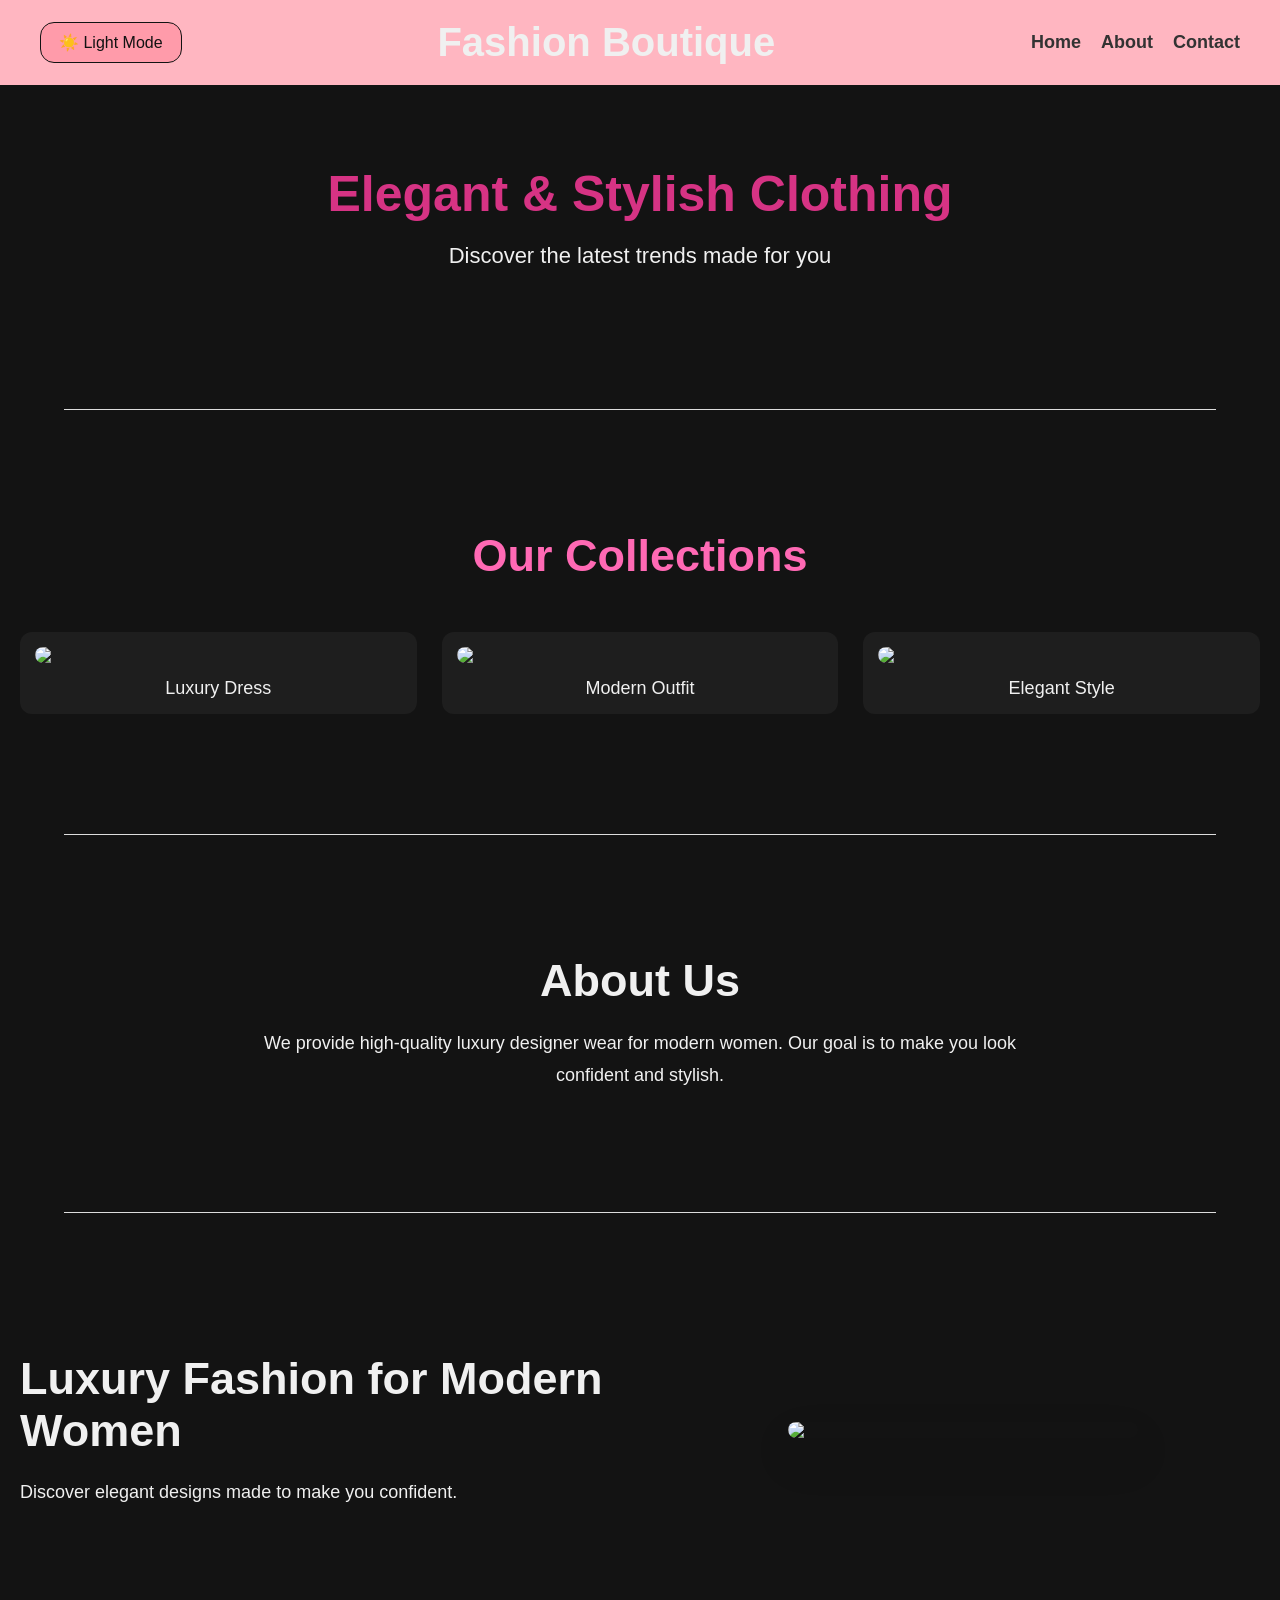
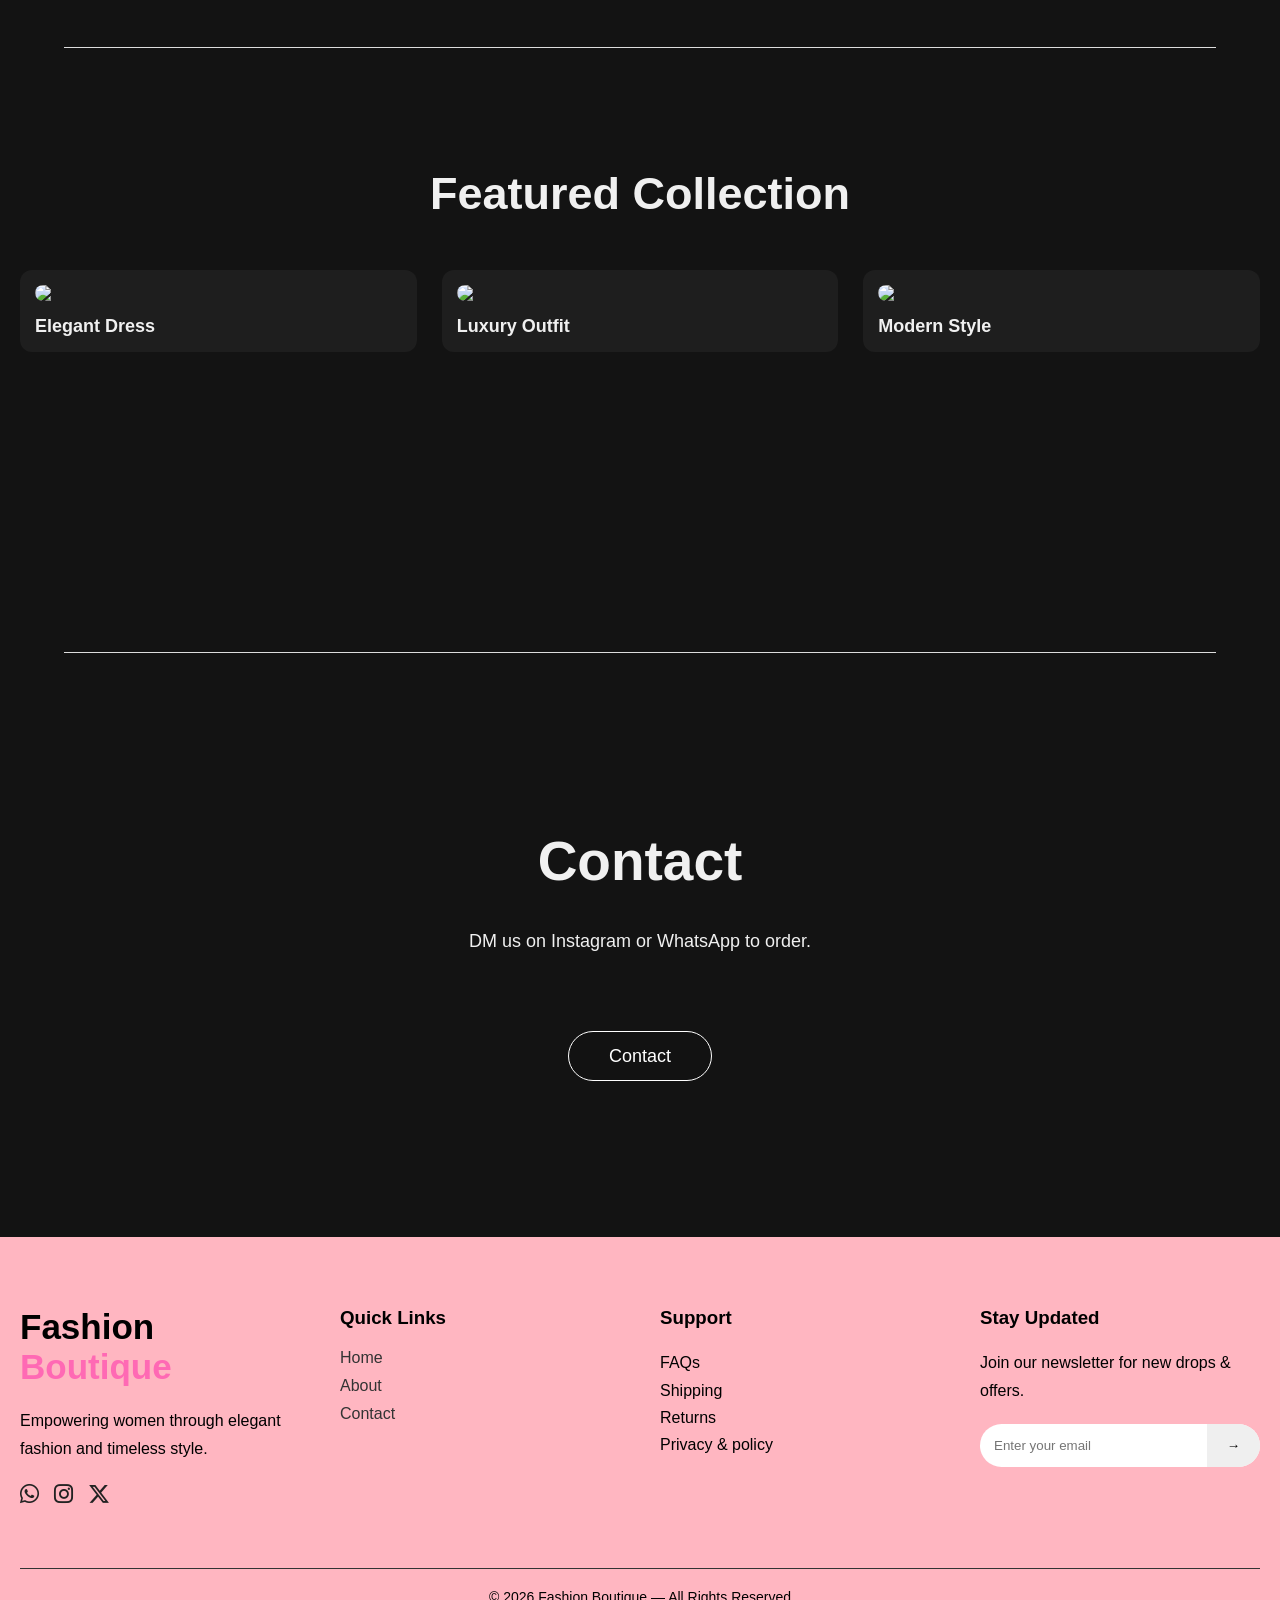
==== index.html @ 28d68944 "Add files via upload" ====
<!DOCTYPE html>
<html lang="en">
<head>
  <meta charset="UTF-8">
  <title>Fashion Store</title>

    <style>
    html {
      background-color: #121212;
    }
    html.light {
      background-color: #f5f5f5;
    }
  </style>

  <script>
    (function () {
      const mode = localStorage.getItem('dark-mode');
      if (mode === 'disabled') {
        document.documentElement.classList.add('light');
      }
    })();
  </script>

  <meta name="viewport" content="width=device-width, initial-scale=1.0">
  <link rel="stylesheet" href="Clothes.css">
  <link rel="stylesheet" href="https://cdnjs.cloudflare.com/ajax/libs/font-awesome/6.5.0/css/all.min.css">

</head>
<body>

<header>
  <button class="darkModeToggle">DarkMode</button>
  <h1 id="FashionBoutique">Fashion Boutique</h1>
  <nav>
    <a href="index.html">Home</a>
    <a href="ClothesAbout.html">About</a>
    <a href="ClothesContact.html">Contact</a>
  </nav>
</header>

<!-- HERO -->
<section class="hero">
  <h2>Elegant & Stylish Clothing</h2>
  <p>Discover the latest trends made for you</p>
</section>

<hr class="section-line">


<!-- PRODUCTS -->
<section class="products">
  <h2>Our Collections</h2>
  <div class="product-grid">
    <div class="card">
      <img src="dice_images/Clothes_images/Blue clothe .jpg">
      <p>Luxury Dress</p>
    </div>

    <div class="card">
      <img src="dice_images/Clothes_images/Green one.jpg">
      <p>Modern Outfit</p>
    </div>

    <div class="card">
      <img src="dice_images/Clothes_images/Red one .jpg">
      <p>Elegant Style</p>
    </div>
  </div>
</section>

<hr class="section-line">


<!-- ABOUT -->
<section class="about">
  <h2>About Us</h2>
  <p>We provide high-quality luxury designer wear for modern women. Our goal is to make you look confident and stylish.</p>
</section>

<hr class="section-line">


<section class="split">
  <div class="split-text">
    <h2>Luxury Fashion for Modern Women</h2>
    <p>Discover elegant designs made to make you confident.</p>
  </div>

  
  <div class="split-img">
    <img src="dice_images/Clothes_images/Pink one .jpg">
  </div>
</section>

<hr class="section-line">


<section class="featured">
  <h2>Featured Collection</h2>

  <div class="cards">
    <div class="card">
      <img src="dice_images/Clothes_images/Purple one .jpg">
      <h3>Elegant Dress</h3>
    </div>

    <div class="card">
      <img src="dice_images/Clothes_images/White one.jpg">
      <h3>Luxury Outfit</h3>
    </div>

    <div class="card">
      <img src="dice_images/Clothes_images/Orange one .jpg">
      <h3>Modern Style</h3>
    </div>
  </div>
</section>
<br><br><br><br><br><br><br><br><br><br>

<hr class="section-line">

<br><br>
<!-- CONTACT -->
<section id="contact" class="contact">
  <h2 class="myH2">Contact</h2><br>
  <p class="ContactP">DM us on Instagram or WhatsApp to order.</p><br><br><br>
    <a class="btn" href="ClothesContact.html">Contact</a>
</section>
<br><br><br><br><br>



<footer class="footer">

  <div class="footer-container">

    <!-- BRAND -->
    <div class="footer-box">
      <h2>Fashion <span>Boutique</span></h2>
      <p id="myP">
        Empowering women through <span>elegant fashion and timeless</span> style.
      </p>

      <div class="social-icons">
        <a href="https://wa.me/0791911786"><i class="fab fa-whatsapp"></i></a>
        <a href="https://instagram.com/nawid_ziayee"><i class="fab fa-instagram"></i></a>
        <a href="https://x.com/"><i class="fab fa-x-twitter"></i></a>
      </div>
    </div>

    <!-- LINKS -->
    <div class="footer-box">
      <h3>Quick Links</h3>
      <a href="Clothes.html">Home</a>
      <a href="ClothesAbout.html">About</a>
      <a href="ClothesContact.html">Contact</a>
    </div>

    <!-- CUSTOMER -->
    <div class="footer-box">
      <h3>Support</h3>
      <p>FAQs</p>
      <p>Shipping</p>
      <p>Returns</p>
      <p>Privacy & policy</p>
    </div>

    <!-- NEWSLETTER -->
    <div class="footer-box">
      <h3>Stay Updated</h3>
      <p>Join our newsletter for new drops & offers.</p>

      <form action="https://formspree.io/f/xpqkejla" method="post" class="newsletter">
        
        <input type="email"
               name="email"
               placeholder="Enter your email"
               required>

        <input type="hidden" name="_next" value="thankyou.html">

        <button type="submit">→</button>
      
      </form>
    </div>

  </div>

  <div class="footer-bottom">
    © 2026 Fashion Boutique — All Rights Reserved
  </div>

</footer>


<script src="Clothes.js"></script>
</body>
</html>
---- Clothes.css ----
/* =========================
   GLOBAL
========================= */

*{
  margin: 0;
  padding: 0;
  box-sizing: border-box;
}

html{
  scroll-behavior: smooth;
  background-color: #121212;
}

html.light{
  background-color: #f5f5f5;
}

body{
  font-family: Arial, sans-serif;
  background: #fff0f5;
  transition: background-color 0.3s ease, color 0.3s ease;
}

img{
  max-width: 100%;
  display: block;
}

/* =========================
   DARK MODE
========================= */

body.dark-mode-preload *{
  transition: none;
}

body.dark-mode{
  background: #121212;
  color: #f0f0f0;
}

html:not(.light) body{
  background: #131313;
  color: #f0f0f0;
}

html.light body{
  background: #f5f5f5;
  color: #222;
}

html:not(.light) .card{
  background-color: #1e1e1e;
  color: #f0f0f0;
}

body.dark-mode nav a{
  color: #f0f0f0;
}

/* =========================
   BUTTONS
========================= */

.darkModeToggle{
  padding: 10px 18px;
  font-size: 16px;
  border: 1.5px solid;
  border-radius: 14px;
  background-color: #ff9baa;
  color: #121212;
  cursor: pointer;
  transition: 0.3s ease;
}

.darkModeToggle:hover{
  background: white;
}

.btn{
  border: 1px solid black;
  background: #121212;
  color: white;
  padding: 14px 40px;
  border-radius: 30px;
  font-size: 18px;
  cursor: pointer;
  text-decoration: none;
  transition: 0.3s ease;
}

.btn:hover{
  background: #ffb6c1;
  color: black;
  transform: scale(1.03);
}

/* =========================
   HEADER
========================= */

header{
  display: flex;
  justify-content: space-between;
  align-items: center;
  padding: 20px 40px;
  background: #ffb6c1;
  flex-wrap: wrap;
  gap: 20px;
}

#FashionBoutique{
  font-size: clamp(28px, 5vw, 40px);
  text-align: center;
}

nav{
  display: flex;
  gap: 20px;
  flex-wrap: wrap;
}

nav a{
  text-decoration: none;
  color: #333;
  font-size: 18px;
  font-weight: bold;
  transition: 0.3s;
}

nav a:hover{
  color: #d63384;
}

/* =========================
   HERO
========================= */

.hero{
  text-align: center;
  padding: 80px 20px;
}

.hero h2{
  font-size: clamp(32px, 6vw, 50px);
  color: #d63384;
  margin-bottom: 20px;
}

.hero p{
  font-size: clamp(16px, 3vw, 22px);
}

/* =========================
   PRODUCTS
========================= */

.products{
  padding: 60px 20px;
  text-align: center;
}

.products h2{
  font-size: clamp(32px, 5vw, 45px);
  color: #ff69b4;
  margin-bottom: 50px;
}

.product-grid{
  display: grid;
  grid-template-columns: repeat(auto-fit, minmax(250px, 1fr));
  gap: 25px;
}

.card{
  background: white;
  padding: 15px;
  border-radius: 12px;
  transition: 0.3s ease;
}

.card:hover{
  transform: translateY(-8px);
}

.card img{
  border-radius: 10px;
}

.card p,
.card h3{
  margin-top: 15px;
  font-size: 18px;
}

/* =========================
   ABOUT
========================= */

.about{
  text-align: center;
  padding: 60px 20px;
}

.about h2{
  font-size: clamp(30px, 5vw, 45px);
  margin-bottom: 20px;
}

.about p{
  max-width: 800px;
  margin: auto;
  line-height: 1.8;
  font-size: 18px;
}

/* =========================
   SPLIT SECTION
========================= */

.split{
  display: flex;
  align-items: center;
  justify-content: center;
  gap: 50px;
  padding: 80px 20px;
  flex-wrap: wrap;
}

.split-text{
  flex: 1;
  min-width: 280px;
}

.split-text h2{
  font-size: clamp(30px, 5vw, 45px);
  margin-bottom: 20px;
}

.split-text p{
  font-size: 18px;
  line-height: 1.7;
}

.split-img{
  flex: 1;
  display: flex;
  justify-content: center;
}

.split-img img{
  width: 100%;
  max-width: 350px;
  border-radius: 12px;
  transition: 0.3s ease;
  box-shadow: 0 20px 40px rgba(0,0,0,0.15);
}

.split-img img:hover{
  transform: translateY(-8px);
}

/* =========================
   FEATURED
========================= */

.featured{
  padding: 60px 20px;
}

.featured h2{
  text-align: center;
  font-size: clamp(30px, 5vw, 45px);
  margin-bottom: 50px;
}

.cards{
  display: grid;
  grid-template-columns: repeat(auto-fit, minmax(250px, 1fr));
  gap: 25px;
}

/* =========================
   CONTACT
========================= */

.contact{
  text-align: center;
  padding: 80px 20px;
}

.myH2{
  font-size: clamp(32px, 6vw, 55px);
  margin-bottom: 20px;
}

.ContactP{
  font-size: 18px;
  margin-bottom: 40px;
}

.contact .btn{
  border: 1.4px white solid;
}
/* =========================
   SECTION LINE
========================= */

.section-line{
  width: 90%;
  margin: 60px auto;
  border: none;
  height: 1px;
  background: #ddd;
}

/* =========================
   FOOTER
========================= */

.footer{
  background: #ffb6c1;
  color: #000000;
  padding: 70px 20px 20px;
  overflow: hidden;
}

.footer-container{
  display: grid;
  grid-template-columns: repeat(auto-fit, minmax(220px, 1fr));
  gap: 40px;
}

.footer-box h2{
  font-size: 35px;
  margin-bottom: 20px;
}

.footer-box h2 span{
  color: #ff69b4;
}

.footer-box h3{
  margin-bottom: 20px;
}

.footer-box p{
  line-height: 1.7;
}

.footer-box a{
  display: block;
  color: #333;
  text-decoration: none;
  margin-bottom: 10px;
  transition: 0.3s;
}

.footer-box a:hover{
  color: #ff00d9;
}

.social-icons{
  display: flex;
  gap: 15px;
  margin-top: 20px;
  flex-wrap: wrap;
}

.social-icons a{
  font-size: 22px;
  color: #222;
  transition: 0.3s ease-in-out;
}

.social-icons a:hover{
  color: #ff00d9;
  transform: translateY(-3px);
}

/* =========================
   NEWSLETTER
========================= */

.newsletter{
  display: flex;
  margin-top: 20px;
  border-radius: 30px;
  overflow: hidden;
  background: #ffffff;
  color: #f0f0f0;
}

.newsletter input{
  flex: 1;
  padding: 14px;
  border: none;
  outline: none;
  color: rgb(255, 255, 255);
  background: transparent;
}

.newsletter button{
  padding: 14px 20px;
  border: none;
  cursor: pointer;
  transition: 0.3s;
}

.newsletter button:hover{
  background: #ff69b4;
}

/* =========================
   FOOTER BOTTOM
========================= */

.footer-bottom{
  text-align: center;
  margin-top: 50px;
  padding-top: 20px;
  border-top: 1px solid #333;
  font-size: 14px;
}

/* =========================
   MOBILE
========================= */

@media (max-width: 768px){

  header{
    flex-direction: column;
    text-align: center;
  }

  nav{
    justify-content: center;
  }

  .hero{
    padding: 60px 20px;
  }

  .products,
  .about,
  .featured,
  .contact{
    padding: 50px 20px;
  }

  .split{
    flex-direction: column;
    text-align: center;
    gap: 30px;
  }

  .footer-container{
    text-align: center;
  }

  .social-icons{
    justify-content: center;
  }

  .newsletter{
    flex-direction: row;
  }

  .btn{
    font-size: 16px;
    padding: 12px 30px;
  }

}

/* =========================
   TOUCH FIX
========================= */

button,
a{
  -webkit-tap-highlight-color: transparent;
}
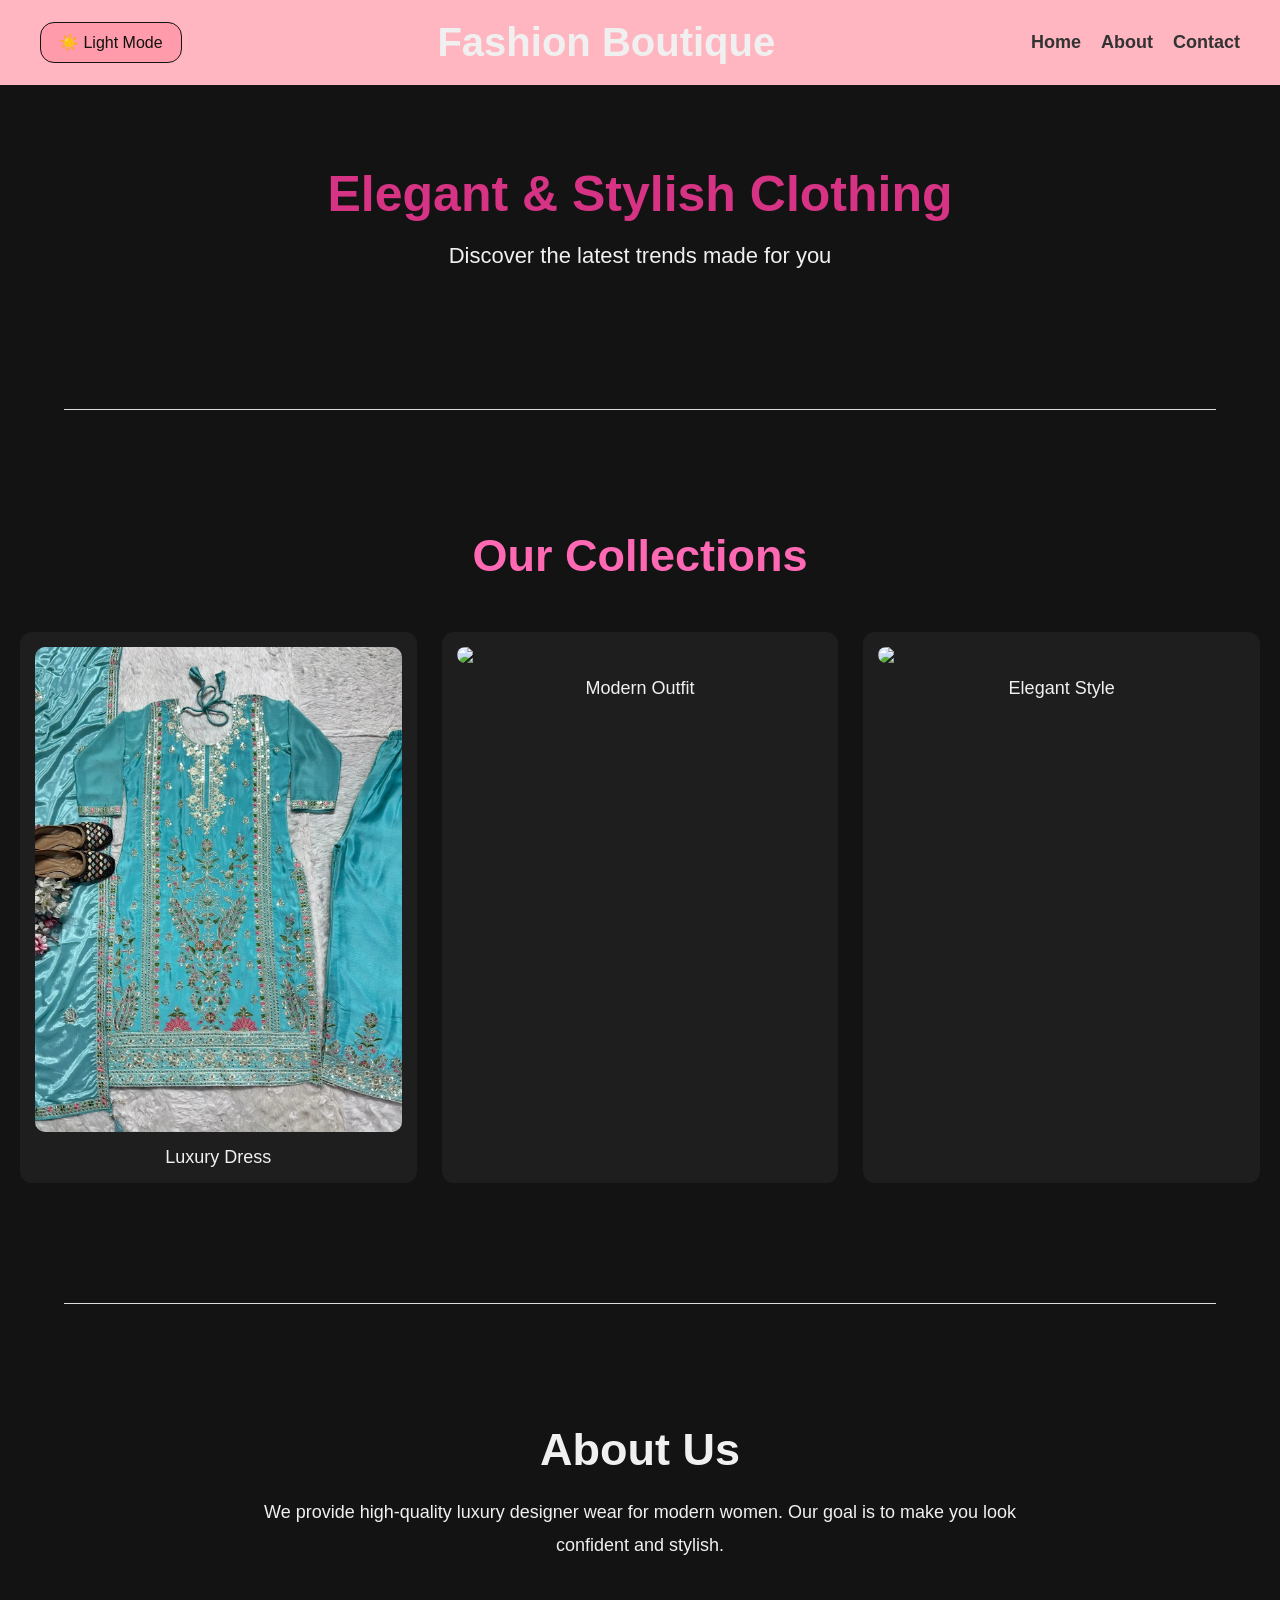
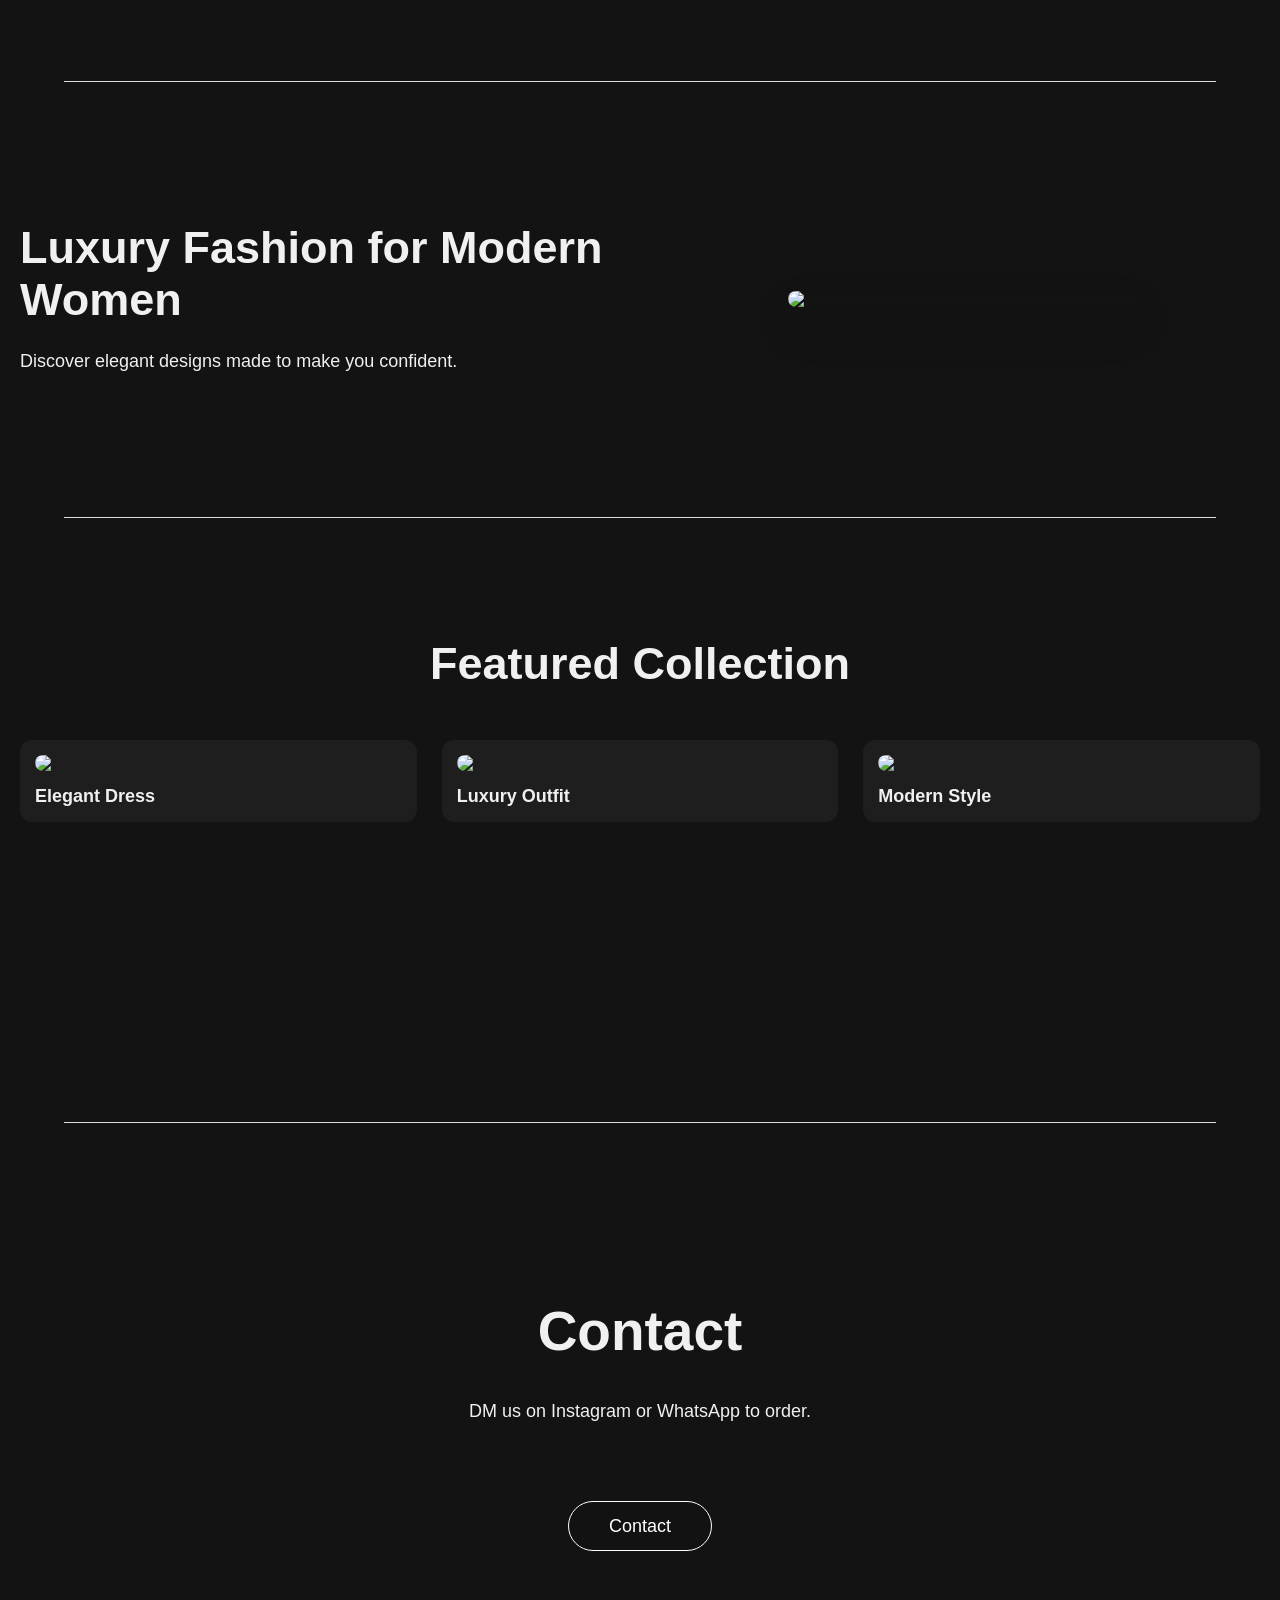
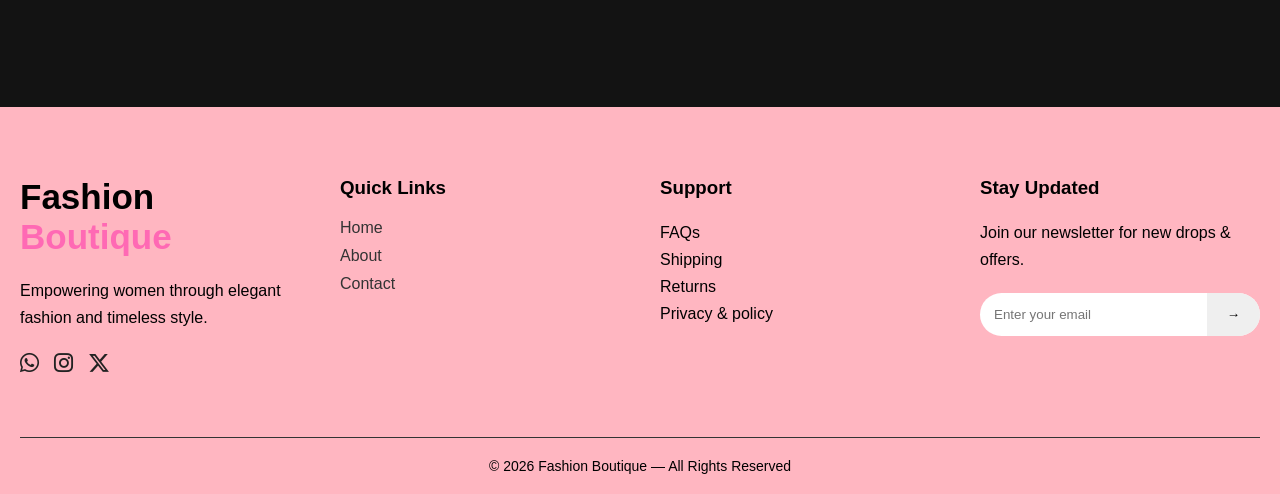
==== commit a6371f94: "Add files via upload" ====
--- a/index.html
+++ b/index.html
@@ -53,17 +53,17 @@
   <h2>Our Collections</h2>
   <div class="product-grid">
     <div class="card">
-      <img src="dice_images/Clothes_images/Blue clothe .jpg">
+      <img src="blue-dress .jpg">
       <p>Luxury Dress</p>
     </div>
 
     <div class="card">
-      <img src="dice_images/Clothes_images/Green one.jpg">
+      <img src="Green-dress.jpg">
       <p>Modern Outfit</p>
     </div>
 
     <div class="card">
-      <img src="dice_images/Clothes_images/Red one .jpg">
+      <img src="Red-dress.jpg">
       <p>Elegant Style</p>
     </div>
   </div>
@@ -89,7 +89,7 @@
 
   
   <div class="split-img">
-    <img src="dice_images/Clothes_images/Pink one .jpg">
+    <img src="Pink-dress.jpg">
   </div>
 </section>
 
@@ -101,17 +101,17 @@
 
   <div class="cards">
     <div class="card">
-      <img src="dice_images/Clothes_images/Purple one .jpg">
+      <img src="Purple-dress.jpg">
       <h3>Elegant Dress</h3>
     </div>
 
     <div class="card">
-      <img src="dice_images/Clothes_images/White one.jpg">
+      <img src="White-dress.jpg">
       <h3>Luxury Outfit</h3>
     </div>
 
     <div class="card">
-      <img src="dice_images/Clothes_images/Orange one .jpg">
+      <img src="Orange-dress.jpg">
       <h3>Modern Style</h3>
     </div>
   </div>
